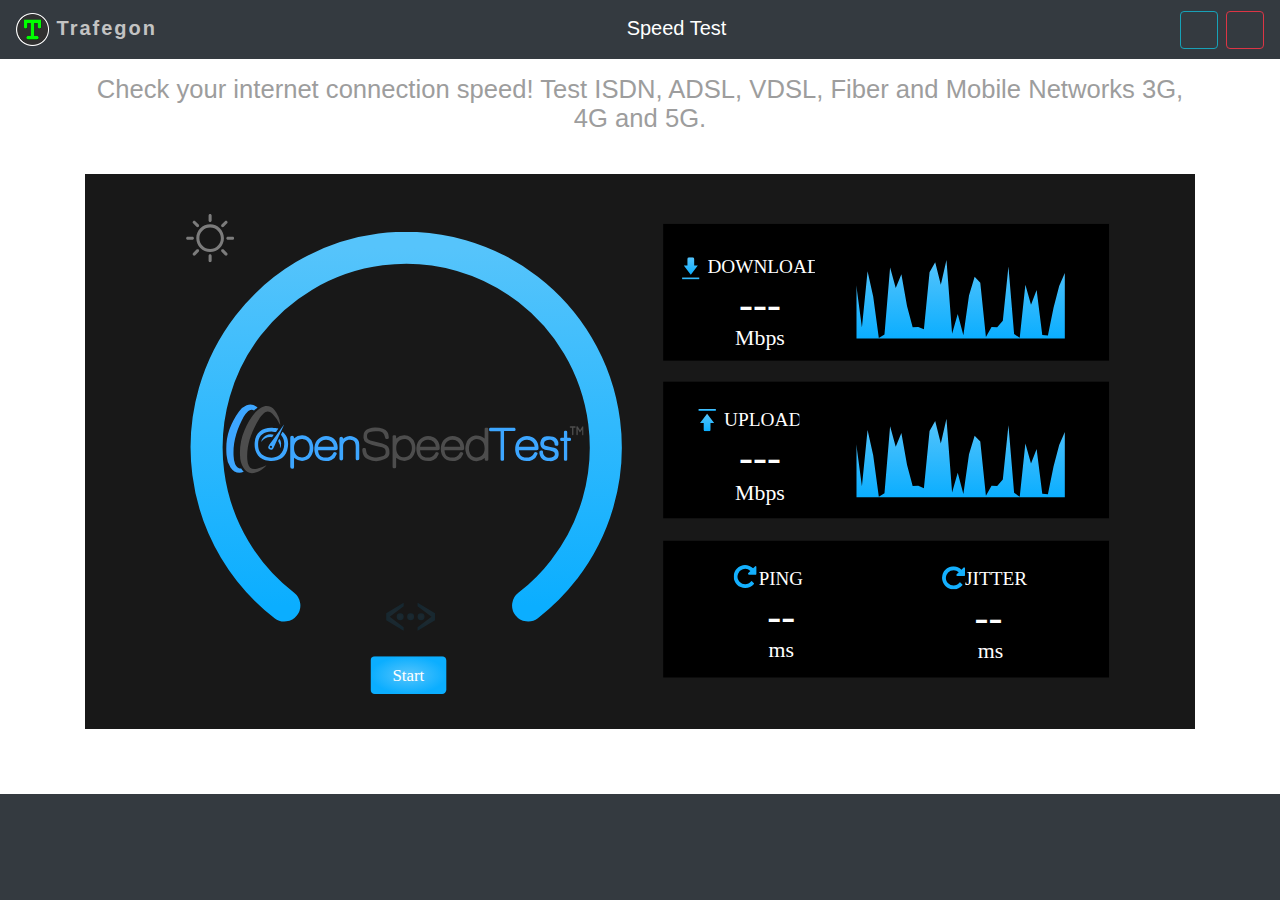
==== index.html @ 55cccbc4 "Add files via upload" ====
<!-- saved from url=(0039)https://www.trafegon.com/speed-test.php -->
<html><head><meta http-equiv="Content-Type" content="text/html; charset=UTF-8">
<title>Trafegon • Speed Test</title>
<meta name="keywords" content="trafegon,speed test,speed-test,speed,test,internet,network,internet speed test,telecom,tim,wind,vodafone,3g,4g,5g,lte,h3g,mobile,hspa,at&amp;t,verizon,t-mobile,century link,mts,megaphone,beeline,IIJmio,upload,download,speed">
<meta name="description" content="Check your internet connection speed! Test ISDN, ADSL, VDSL, Fiber and Mobile Networks 3G, 4G and 5G.">
<link rel="image_src" href="https://www.trafegon.com/template/images/speed_test_icon.png">
<meta property="og:title" content="Speed Test">
<meta property="og:description" content="Check your internet connection speed! Test ISDN, ADSL, VDSL, Fiber and Mobile Networks 3G, 4G and 5G.">
<meta property="og:image" content="https://www.trafegon.com/template/images/speed_test_icon.png">
<meta name="viewport" content="width=device-width, initial-scale=1">
<link rel="stylesheet" href="./assets/bootstrap.min.css">
<link rel="stylesheet" href="./assets/trafegon-style.css">
<script src="./assets/jquery-3.5.1.min.js.download"></script>
<script src="./assets/bootstrap.min.js.download"></script>
<script src="./assets/jquery.cookieBar.js.download"></script>
<link rel="icon" type="image/png" href="https://www.trafegon.com/template/images/favicon.png">
<link rel="stylesheet" href="./assets/font-awesome.min.css" integrity="sha384-wvfXpqpZZVQGK6TAh5PVlGOfQNHSoD2xbE+QkPxCAFlNEevoEH3Sl0sibVcOQVnN" crossorigin="anonymous">
<script data-ad-client="ca-pub-8110610676667675" async="" src="./assets/f.txt"></script><style>undefined</style><style type="text/css">.fc-ab-root { display: none !important } body > div.fc-ab-root { display: none !important } .fbs-auth__container.fbs-auth__adblock { display: none !important } .overlay-34_Kj { display: none !important } .wrapper-3AzfF { display: none !important } .fEy1Z2XT { display: none !important } .nytc---modal-window---windowContainer.nytc---modal-window---isShown.nytc---shared---blackBG { display: none !important } .tp-modal { display: none !important } .tp-backdrop.tp-active { display: none !important } .c-nudge__container.c-gate__container { display: none !important } .c-nudge__container.c-regGate__container { display: none !important } .css-n7r8pg { display: none !important } .css-1bd8bfl { display: none !important } .overlay__59af11e2 { display: none !important } .tp_modal { display: none !important } .tp-backdrop.tp-active { display: none !important } div[class^='sp_message_container'] { display: none !important } div[class^='sp_veil'] { display: none !important } </style><link rel="preconnect" href="https://fonts.googleapis.com/" crossorigin="use-credentials"><link rel="preconnect" href="https://fonts.gstatic.com/"><link rel="stylesheet" href="./assets/css2"></head>
<body>

                   <nav class="navbar fixed-top navbar-expand navbar-dark bg-dark">
                    <a href="https://www.trafegon.com/index.php" class="navbar-brand d-block" style="letter-spacing: 2px; font-weight: bold; color: c3c3c3;">
                        <img src="./assets/trafegon-logo.png" width="33" height="33" class="d-inline-block align-top" alt="trafegon-logo" data-toggle="tooltip">
                        Trafegon
                    </a>
                    
                    <div class="container mx-auto d-block text-center pt-1">
                        <h1 class="text-nowrap" style="color: #fff; font-size: 20px; font-weight: lighter;">Speed Test</h1>
                    </div>

                    <a href="https://www.trafegon.com/about.php"><button type="button" class="btn btn-outline-info" style="min-width:38px;max-width:38px;min-height:38px;max-height:38px;"><span class="fa fa-info"></span></button></a>
                    
                    <a href="https://www.trafegon.com/index.php"><button type="button" class="btn btn-outline-danger ml-2" style="min-width:38px;max-width:38px;min-height:38px;max-height:38px;"><span class="fa fa-close"></span></button></a>
                   </nav>
                  <div class="container" style="padding-top: 59px; padding-bottom: 106px;"><div class="row">
        <div class="col p-3 text-center">
                    <h2>
                        <small style="color:#9d9d9d; line-height: 115%;">Check your internet connection speed! Test ISDN, ADSL, VDSL, Fiber and Mobile Networks 3G, 4G and 5G.</small>
                    </h2>
        </div>
    </div>
    <div class="row text-center text-lg-center pt-3">
        <div class="col-lg-12 col-md-12 col-12">
                       <!--OST Widget code start-->
                       <div style="text-align:center; padding-bottom: 15px;">
                           <div style="min-height:360px;">
                               <div style="width:100%;height:0;padding-bottom:50%;position:relative;">
                                   <iframe style="border:none;position:absolute;top:0;left:0;width:100%;height:100%;min-height:360px;border:none;overflow:hidden !important;" src="./assets/Get-widget.html">   
                                   </iframe>
                               </div>
                           </div>
                        </div>
                       <!-- OST Widget code end -->
        </div>
    </div>

</div><!-- Google tag (gtag.js) -->
<script async="" src="./assets/js"></script>
<script>
  window.dataLayer = window.dataLayer || [];
  function gtag(){dataLayer.push(arguments);}
  gtag('js', new Date());

  gtag('config', 'G-S112CHF1PE');
</script>
  			
  			<nav class="navbar fixed-bottom navbar-dark bg-dark" "=">
  			<div class="container-fluid justify-content-center">
  			
  			<script async="" src="./assets/f.txt"></script>
            <!-- big-banner -->
            <ins class="adsbygoogle" style="display:inline-block;width:728px;height:90px" data-ad-client="ca-pub-8110610676667675" data-ad-slot="4837179247"></ins>
            <script>
            (adsbygoogle = window.adsbygoogle || []).push({});
            </script>
  			
  			
  			</div>
  			</nav>
  				</body></html>
---- assets/trafegon-style.css ----
@CHARSET "UTF-8";

.home-title h1{
	color:#808080;
}

.home-title h2 small{
	color:#ffffff;
	line-height: 125%;
	letter-spacing: 2px;
}

.home-title h2 small{
	color:#ffffff;
	line-height: 125%;
	letter-spacing: 2px;
}


.home-title strong {
	color:00ff00 !important;
	/*text-shadow:
    -1px -1px 0 #fff,
    1px -1px 0 #fff,
    -1px 1px 0 #fff,
    1px 1px 0 #fff;*/
}

.home-thumbnail{
	border-color: #ffffff;
}

.btn-trafegon-black{
	background: #000000;
    color: #00ff00;
    border: 3px solid;
    border-color: #303030;
    font-weight: bold;
}
.btn-trafegon-black:hover {
	background: #303030;
    color: #00ff00;
    border: 3px solid;
    border-color: #303030;
    font-weight: bold;
}

.btn-views-count{
	background: #000000;
    color: #00ff00;
    border: 3px solid;
    border-color: #303030;
    font-weight: bold;
}
.btn-views-count:hover{
	background: #303030;
    color: #00ff00;
    border: 3px solid;
    border-color: #ffffff;
    font-weight: bold;
}
.video-carousel-title h3{
	color: #808080;
	line-height: 155%;
	font-size: 27px;
}
.carousel-caption .badge{
	margin-left: 25%;
	background: red;
	border: 3px solid;
    border-color: red;
    font-size: 15px;
}

.carousel-caption {
    position: relative;
    left: auto;
    right: auto;
    bottom: 0px;
    padding: 30px;
    padding-top: 10px;
}
.carousel-indicators{
	bottom: 0px;
}

.breadcrumb-video-section{
    border: 3px solid;
    border-color: #000000;
    color: #303030;
    font-weight: bold;
    font-size: 21px;
}

.home-icon-thumbnail {
    border: 0 none;
    box-shadow: none;
}

.thumbnails {text-align: center;}
.thumbnails .thumbnail {display: inline-block; margin: 0 5px;}

#cookie-overlay {
  position: fixed; /* Sit on top of the page content */
  display: none; /* Hidden by default */
  width: 100%; /* Full width (cover the whole page) */
  height: 100%; /* Full height (cover the whole page) */
  top: 0;
  left: 0;
  right: 0;
  bottom: 0;
  background-color: rgba(0,0,0,0.5); /* Black background with opacity */
  z-index: 2; /* Specify a stack order in case you're using a different order for other elements */
  cursor: pointer; /* Add a pointer on hover */
}

@media (max-width: 1200px){
#iframeTest{
transform: scale(.7);
-ms-transform: scale(.7); /* IE 9 */
-webkit-transform: scale(.7); /* Safari and Chrome */
-o-transform: scale(.7); /* Opera */
-moz-transform: scale(.7); /* Firefox */
 width:100%;}

}
@media (max-width: 655px){
#iframeTest{
transform: scale(.7);
-ms-transform: scale(.7); /* IE 9 */
-webkit-transform: scale(.7); /* Safari and Chrome */
-o-transform: scale(.7); /* Opera */
-moz-transform: scale(.7); /* Firefox */
  margin-left: -15%; width: 760px; top:-100px;}

}
@media (max-width: 419px){
 
#iframeTest{
transform: scale(.5);
-ms-transform: scale(.5); /* IE 9 */
-webkit-transform: scale(.5); /* Safari and Chrome */
-o-transform: scale(.5); /* Opera */
-moz-transform: scale(.5); /* Firefox */
top:-130px;}
     
	
}
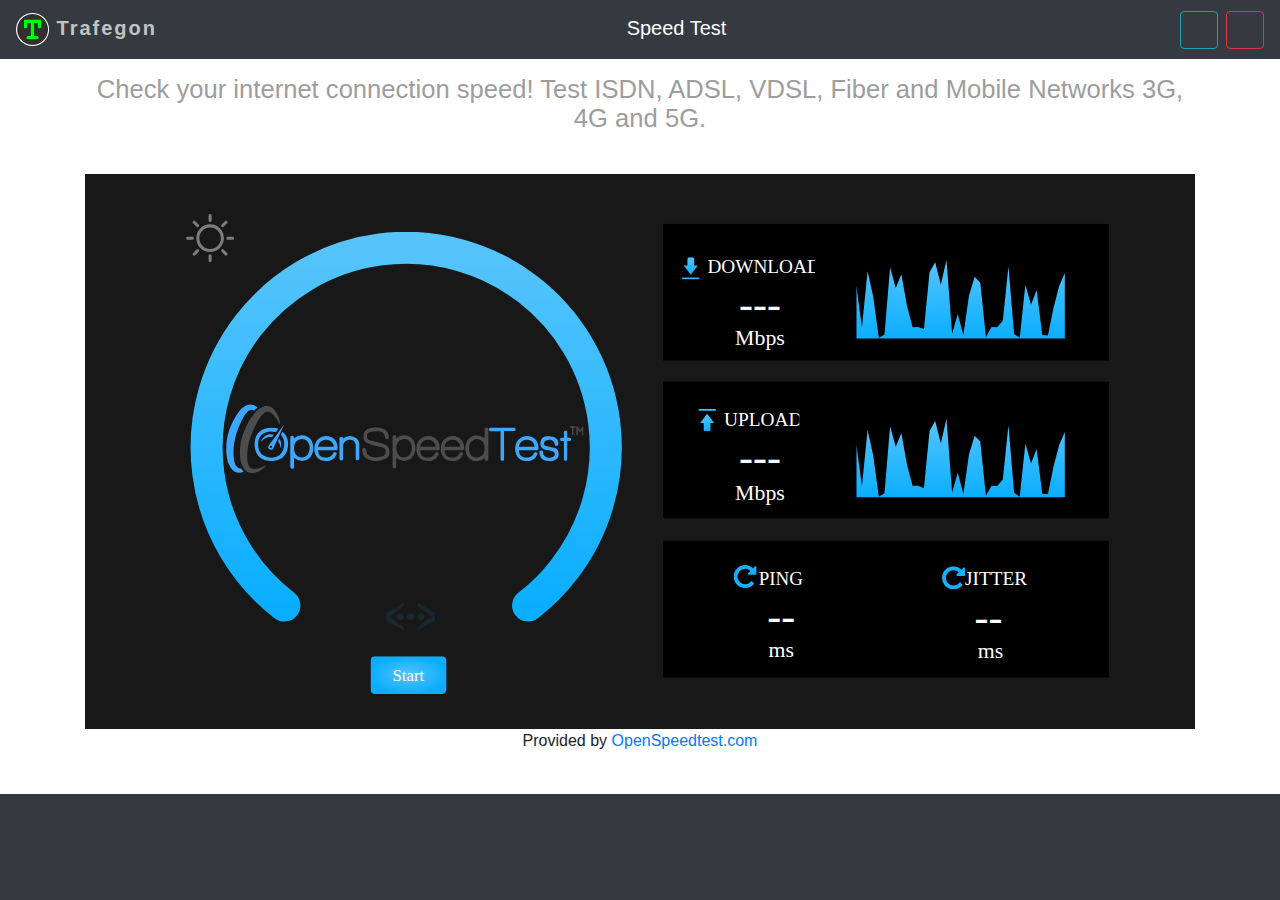
==== commit e4e04809: "Add files via upload" ====
--- a/index.html
+++ b/index.html
@@ -50,6 +50,7 @@
                                    </iframe>
                                </div>
                            </div>
+                           Provided by  <a href="http://openspeedtest.com/">OpenSpeedtest.com</a>
                         </div>
                        <!-- OST Widget code end -->
         </div>
